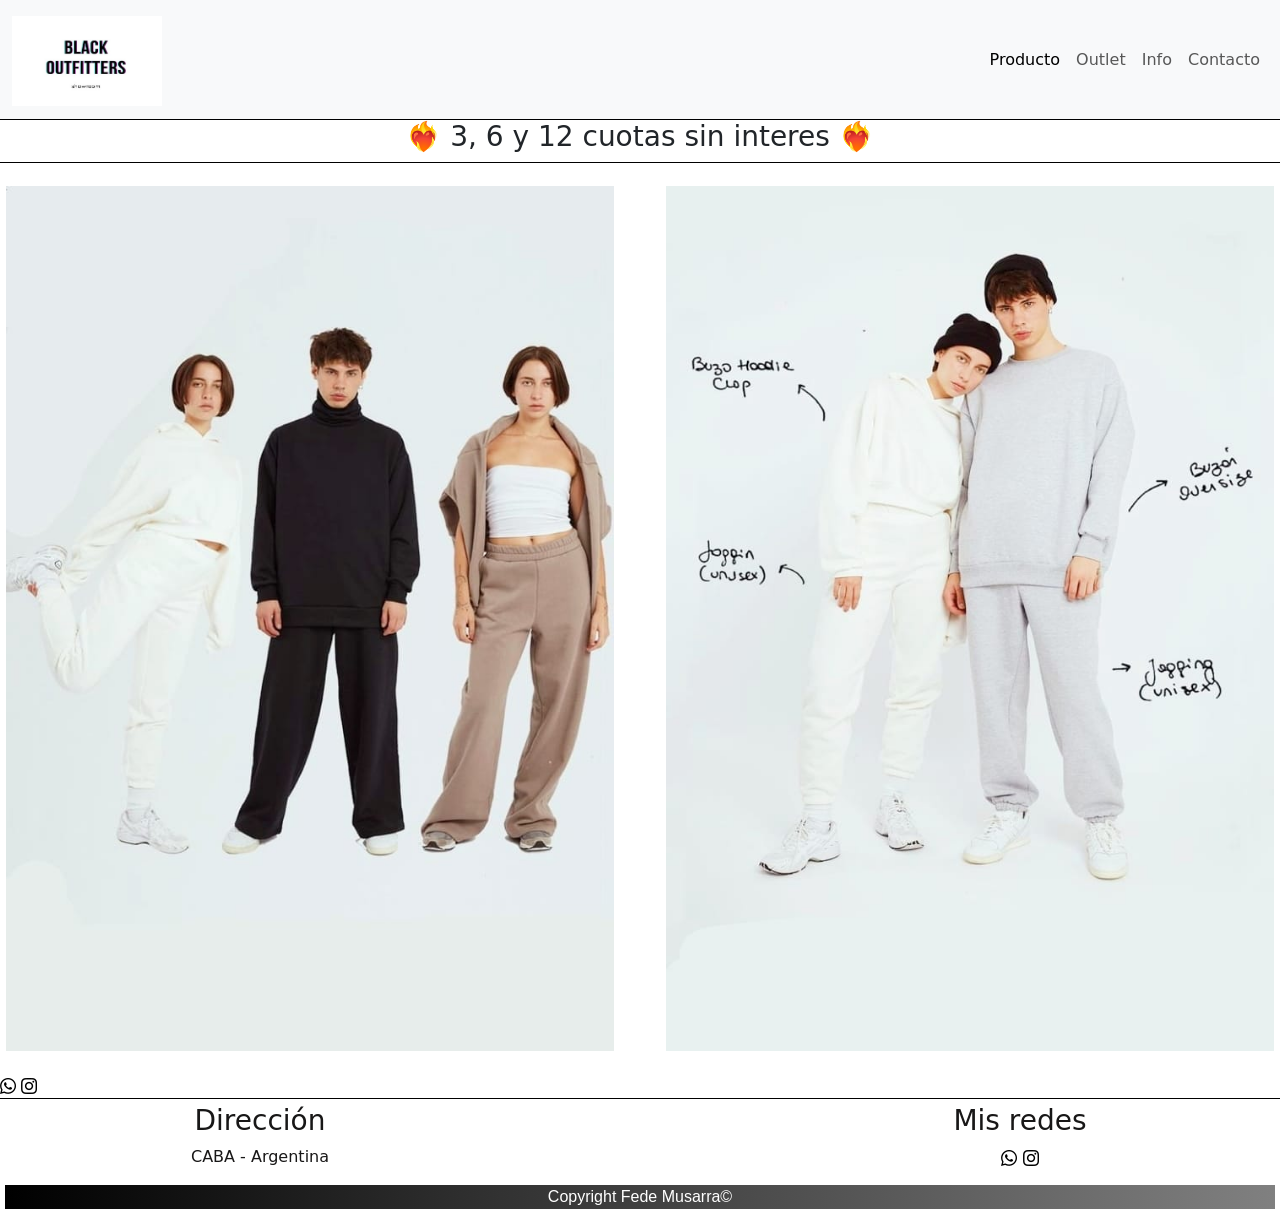
==== index.html @ 233162a6 "cambios footer" ====
<!DOCTYPE html>
<html lang="en">
<head>
    <meta charset="UTF-8">
    <meta http-equiv="X-UA-Compatible" content="IE=edge">
    <meta name="viewport" content="width=device-width, initial-scale=1.0">
    <title>Productos</title>
    <link rel="preconnect" href="https://fonts.gstatic.com">
    <link href="https://fonts.googleapis.com/css2?family=Mate+SC&family=Montserrat:wght@100&family=Open+Sans+Condensed:wght@300&family=Raleway:wght@100&family=Roboto:wght@100&display=swap" rel="stylesheet">
    <link rel="preconnect" href="https://fonts.gstatic.com">
    <link href="https://fonts.googleapis.com/css2?family=Cinzel&family=Karla:wght@200&family=Squada+One&display=swap" rel="stylesheet">
    <link rel="stylesheet" href="css/estilo.css">
    <link href="https://unpkg.com/aos@2.3.1/dist/aos.css" rel="stylesheet">
    <link href="https://cdn.jsdelivr.net/npm/bootstrap@5.0.2/dist/css/bootstrap.min.css" rel="stylesheet" integrity="sha384-EVSTQN3/azprG1Anm3QDgpJLIm9Nao0Yz1ztcQTwFspd3yD65VohhpuuCOmLASjC" crossorigin="anonymous">
    <meta name="description" content="Sitio web de mi tienda en el que encontrarás ropa de la mejor calidad, las ultimas tendencias, temporada verano, invierno, productos de sale, y contacto">
    <meta name="keywords"  content="ROPA,, MODA, TEMPORADA, SALE, VERANO, INVIERNO">
    
</head>

<body>
  <header>
  <nav class="navbar navbar-light bg-light">
    <div class="container-fluid">
    <a class="navbar-brand" href="index.html">
      <img src="./imagnes/newlogo.jpg" alt="" class="d-inline-block align-text-top" >  
    </a>
<nav class="navbar navbar-expand-lg navbar-light bg-light">
  <button class="navbar-toggler" type="button" data-bs-toggle="collapse" data-bs-target="#navbarNav" aria-controls="navbarNav" aria-expanded="false" aria-label="Toggle navigation">
    <span class="navbar-toggler-icon"></span>
  </button>
  <div class="collapse navbar-collapse" id="navbarNav">
    <ul class="navbar-nav">
      <li class="nav-item">
        <a class="nav-link active" aria-current="page" href="producto.html">Producto</a>
      </li>
      <li class="nav-item">
        <a class="nav-link" href="outlet.html">Outlet</a>
      </li>
      <li class="nav-item">
        <a class="nav-link" href="info.html">Info</a>
      </li>
      <li class="nav-item">
        <a class="nav-link " href="contacto.html" tabindex="-1" aria-disabled="true">Contacto</a>
      </li>
    </ul>
  </div>
</div>
</nav>
</header>

<h3 class="cuotas">❤️‍🔥 3, 6 y 12 cuotas sin interes ❤️‍🔥 </h3> 


<main data-aos="flip-left" data-aos-duration="1000">
  <div class="contenedorDos">
      <img src="./imagnes/Principal2.jpeg" alt=" foto1">
      <img src="./imagnes/Principal1.jpeg" alt=" foto2">
  
  </div>

</main>


<div class="social">
  <a href="https://api.whatsapp.com/send?phone=541133674062"><img src="imagnes/whatsapp.png" alt="whatsapp."></a>
  <a href="#"><img src="imagnes/instagram.png" alt="instagram."></a>
</div>



<footer class="text-center footer-style">
    <div class="container">
        <div class="row">
            <div class="col-md-4 footer-col">
                <h3>Dirección</h3>
                <p>
                    CABA - Argentina <br />
                    
                </p>
            </div>
            
            
            <div class="col-md-4 footer-col">
                         
            </div>
            
            
            <div class="col-md-4 footer-col" style="justify-content: space-evenly">
                <h3>Mis redes</h3>
                <a href="https://api.whatsapp.com/send?phone=541133674062"><img src="imagnes/whatsapp.png" alt="whatsapp."></a>
                <a href="https://www.instagram.com/black.outfitters/"><img src="imagnes/instagram.png" alt="instagram."></a>
            </div>

        </div>
    </div>
 <div class="derechos"> 
 <p> Copyright Fede Musarra© </p> 
</div>
</footer>

<script src="https://cdn.jsdelivr.net/npm/bootstrap@5.0.2/dist/js/bootstrap.bundle.min.js" integrity="sha384-MrcW6ZMFYlzcLA8Nl+NtUVF0sA7MsXsP1UyJoMp4YLEuNSfAP+JcXn/tWtIaxVXM" crossorigin="anonymous"></script>
<script src="https://unpkg.com/aos@2.3.1/dist/aos.js"></script>
<script>
  AOS.init();
</script>

</body>
</html>
---- css/estilo.css ----
@media only screen and (max-width: 600px) {
  .contenedorDos {
    border-top: 1px solid black;
    display: grid;
    height: 100%;
    grid-template-columns: 100%;
    grid-template-rows: 1fr 1fr;
    grid-template-areas: "foto1"
 "foto2";
    column-gap: 20px;
    row-gap: 20px;
    align-items: center;
    justify-items: center; }
    .contenedorDos img {
      width: 95%;
      height: 95%; } }

@media only screen and (min-width: 600px) {
  .contenedorDos {
    border-top: 1px solid black;
    display: grid;
    height: 100%;
    grid-template-columns: 50% 50%;
    grid-template-rows: 100%;
    grid-template-areas: "foto1 foto2";
    column-gap: 20px;
    row-gap: 20px;
    justify-content: space-evenly;
    align-items: center;
    justify-items: center;
    justify-content: center; }
    .contenedorDos img {
      width: 95%;
      height: 95%; } }

header {
  border-bottom: 1px solid black; }
  header img {
    width: 150px;
    height: 90px; }
  header nav {
    background-color: white;
    justify-items: center;
    grid-area: menu; }

footer {
  border-top: 1px solid black;
  text-decoration: none;
  color: #181717;
  grid-area: footer;
  width: 100%;
  height: 70px;
  padding: 5px; }
  footer .derechos {
    background-image: linear-gradient(to right, black, grey);
    color: white;
    font-family: 'Open Sans', sans-serif;
    text-align: center; }

.Productos {
  display: flex;
  flex-wrap: wrap;
  justify-content: space-evenly;
  border-top: 1px solid black; }
  .Productos .fotos {
    margin: 15px; }
    .Productos .fotos img {
      width: 300px; }
    .Productos .fotos :hover {
      box-shadow: 0 8px 16px 0 rgba(0, 0, 0, 0.2); }
  .Productos button {
    transition-duration: 0.4s;
    border: none; }
    .Productos button :hover {
      background-color: #d8afbf;
      /* Green */
      color: white;
      font-size: 15px;
      border-radius: 15px;
      border: 2px solid #b6a9b6;
      text-align: center;
      color: black;
      box-shadow: 0 12px 16px 0 rgba(0, 0, 0, 0.24), 0 17px 50px 0 rgba(0, 0, 0, 0.19);
      cursor: pointer;
      position: absolute; }

main .carousel {
  border-top: 1px solid black; }
  main .carousel img {
    max-width: 50%;
    margin: auto; }

main h5 {
  color: black; }

.cuotas {
  text-align: center;
  align-items: center;
  align-content: center; }


  iframe{
  text-align: left;
  align-items: flex-end;
  }
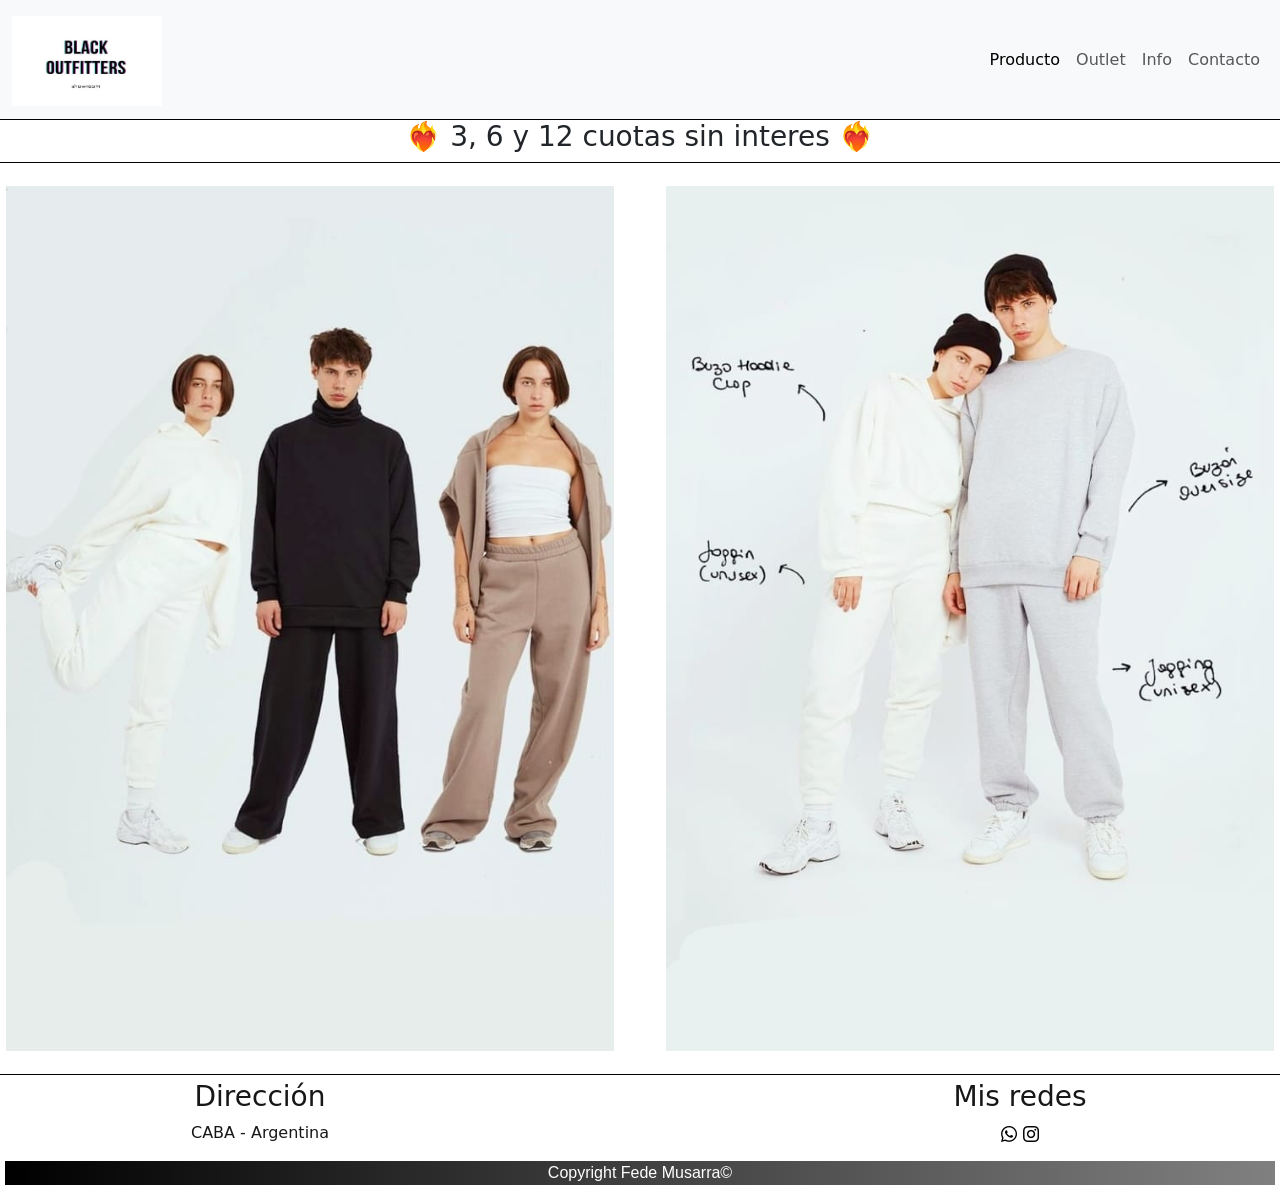
==== commit a24cdf2b: "cambios preentrega4" ====
--- a/index.html
+++ b/index.html
@@ -61,13 +61,6 @@
 </main>
 
 
-<div class="social">
-  <a href="https://api.whatsapp.com/send?phone=541133674062"><img src="imagnes/whatsapp.png" alt="whatsapp."></a>
-  <a href="#"><img src="imagnes/instagram.png" alt="instagram."></a>
-</div>
-
-
-
 <footer class="text-center footer-style">
     <div class="container">
         <div class="row">
--- a/css/estilo.css
+++ b/css/estilo.css
@@ -102,4 +102,5 @@
   iframe{
   text-align: left;
   align-items: flex-end;
-  }+  }
+
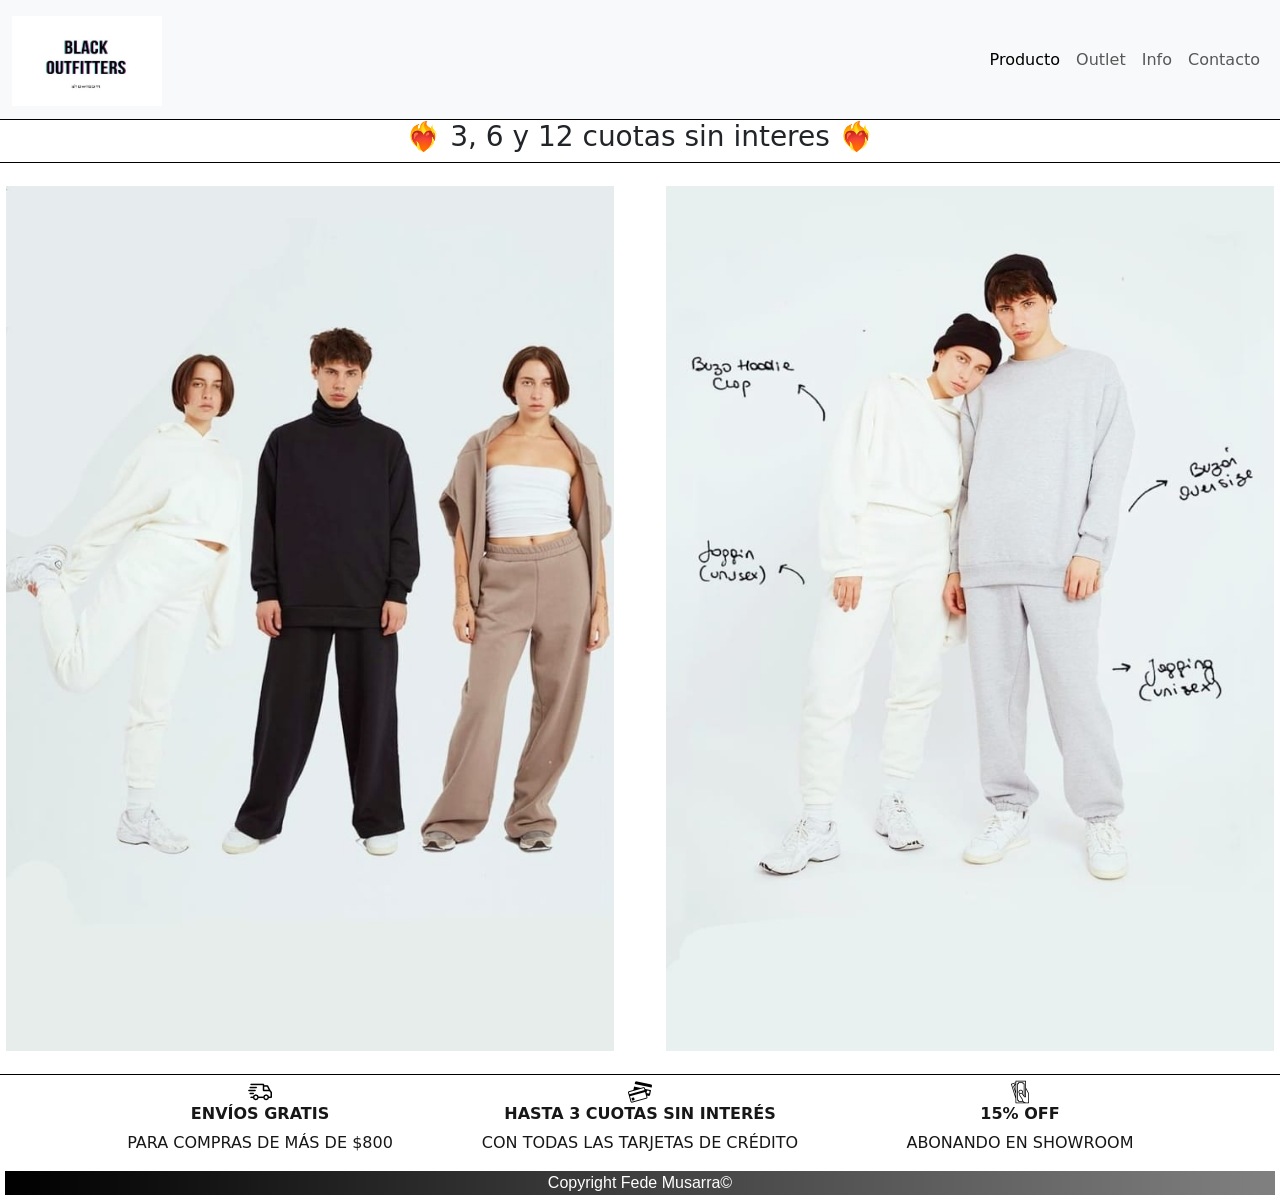
==== commit 708525e3: "cambios footer" ====
--- a/index.html
+++ b/index.html
@@ -4,7 +4,7 @@
     <meta charset="UTF-8">
     <meta http-equiv="X-UA-Compatible" content="IE=edge">
     <meta name="viewport" content="width=device-width, initial-scale=1.0">
-    <title>Productos</title>
+    <title>Blackoutfitters Clothes - Inicio</title>
     <link rel="preconnect" href="https://fonts.gstatic.com">
     <link href="https://fonts.googleapis.com/css2?family=Mate+SC&family=Montserrat:wght@100&family=Open+Sans+Condensed:wght@300&family=Raleway:wght@100&family=Roboto:wght@100&display=swap" rel="stylesheet">
     <link rel="preconnect" href="https://fonts.gstatic.com">
@@ -65,23 +65,26 @@
     <div class="container">
         <div class="row">
             <div class="col-md-4 footer-col">
-                <h3>Dirección</h3>
-                <p>
-                    CABA - Argentina <br />
-                    
-                </p>
+              <img src="./imagnes/entrega.png" alt=" Envio">
+              <h6><strong>ENVÍOS GRATIS </strong> </h6> 
+                <p> PARA COMPRAS DE MÁS DE $800 </p>
             </div>
             
             
-            <div class="col-md-4 footer-col">
-                         
+            <div class="col-md-4 footer-col"> 
+              <i class="fal fa-credit-card"></i>
+                <img src="./imagnes/TC.png" alt=" TC">
+                <h6><strong>HASTA 3 CUOTAS SIN INTERÉS</strong> </h6> 
+                  <p> CON TODAS LAS TARJETAS DE CRÉDITO </p>
             </div>
             
             
             <div class="col-md-4 footer-col" style="justify-content: space-evenly">
-                <h3>Mis redes</h3>
-                <a href="https://api.whatsapp.com/send?phone=541133674062"><img src="imagnes/whatsapp.png" alt="whatsapp."></a>
-                <a href="https://www.instagram.com/black.outfitters/"><img src="imagnes/instagram.png" alt="instagram."></a>
+              <i class="fal fa-credit-card"></i>
+              <img src="./imagnes/$.png" alt=" $">
+              <h6><strong>15% OFF</strong> </h6> 
+                <p> ABONANDO EN SHOWROOM  </p>
+            </div>
             </div>
 
         </div>
@@ -91,6 +94,7 @@
 </div>
 </footer>
 
+
 <script src="https://cdn.jsdelivr.net/npm/bootstrap@5.0.2/dist/js/bootstrap.bundle.min.js" integrity="sha384-MrcW6ZMFYlzcLA8Nl+NtUVF0sA7MsXsP1UyJoMp4YLEuNSfAP+JcXn/tWtIaxVXM" crossorigin="anonymous"></script>
 <script src="https://unpkg.com/aos@2.3.1/dist/aos.js"></script>
 <script>
--- a/css/estilo.css
+++ b/css/estilo.css
@@ -5,7 +5,7 @@
     height: 100%;
     grid-template-columns: 100%;
     grid-template-rows: 1fr 1fr;
-    grid-template-areas: "foto1"
+    grid-template-areas: "foto1"  "foto2";
     column-gap: 20px;
     row-gap: 20px;
@@ -97,10 +97,3 @@
   text-align: center;
   align-items: center;
   align-content: center; }
-
-
-  iframe{
-  text-align: left;
-  align-items: flex-end;
-  }
-
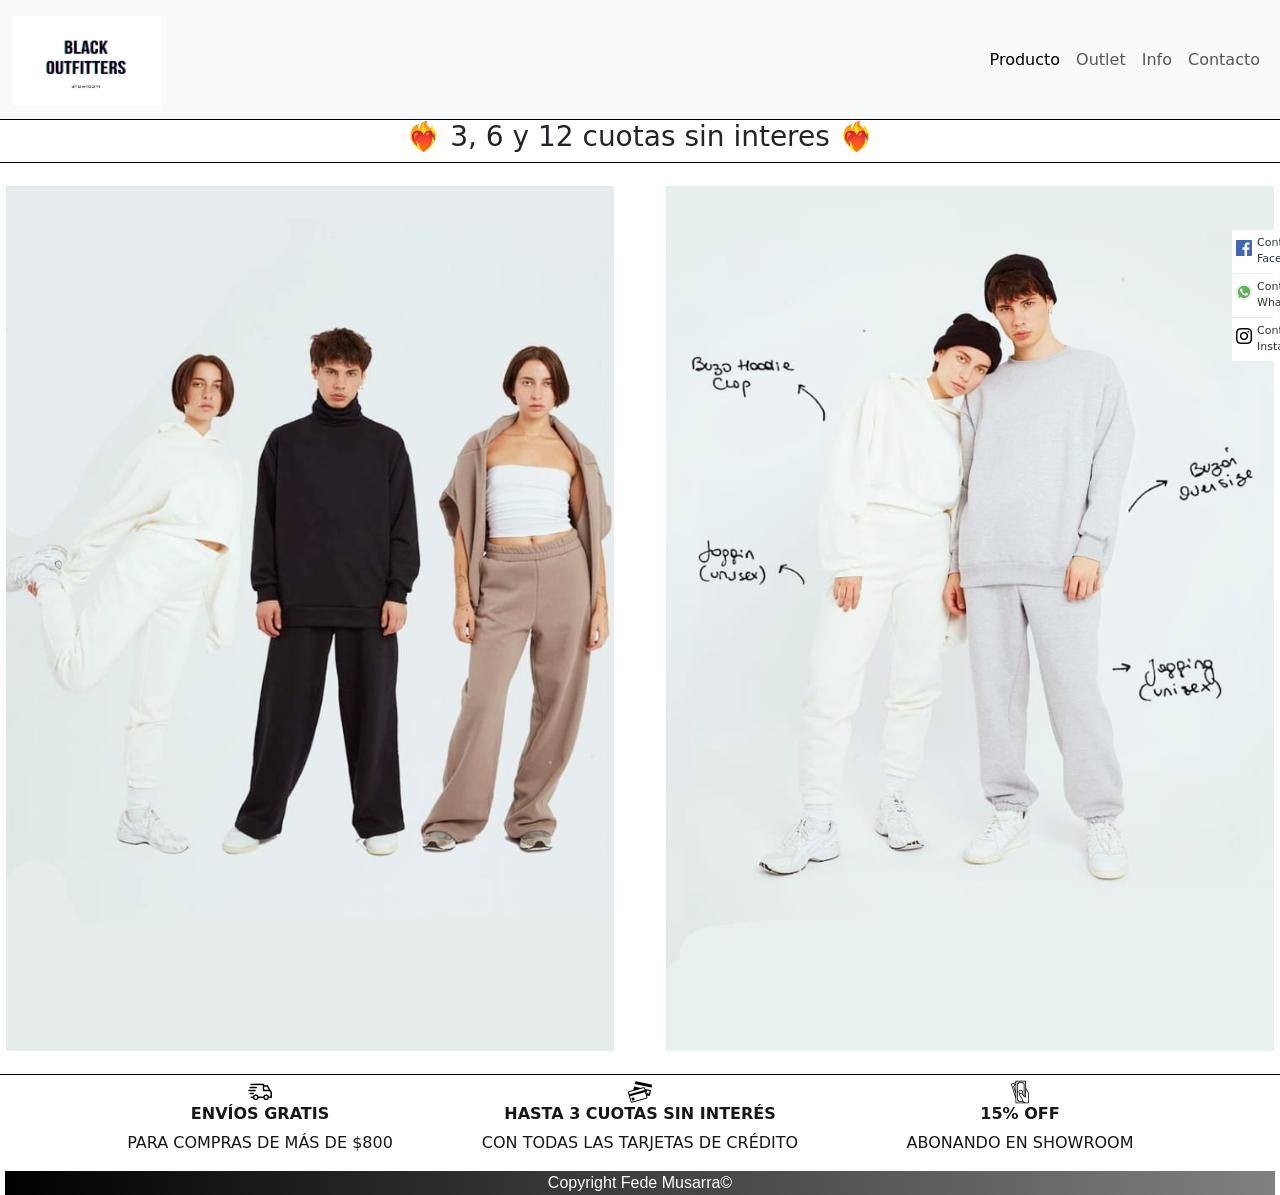
==== commit 7a49e26b: "barra redes" ====
--- a/index.html
+++ b/index.html
@@ -50,6 +50,23 @@
 
 <h3 class="cuotas">❤️‍🔥 3, 6 y 12 cuotas sin interes ❤️‍🔥 </h3> 
 
+<div class="sticky-container">
+  <ul class="sticky">
+      <li>
+      <p><img src="./imagnes/facebook.png" > <a href="https://www.facebook.com/Black.outfitters" target="_blank">Contactanos en <br> Facebook </a></p>
+      </li>
+
+      <li>
+      <p> <a href="https://api.whatsapp.com/send?phone=541133674062"><img src="imagnes/whatsapp.png" alt="whatsapp.">Contactanos en <br> Whatsapp </a></p>
+      </li>
+      <li>
+        <p>  <a href="https://www.instagram.com/black.outfitters/"><img src="imagnes/instagram.png" alt="instagram.">Contactanos en <br> Instagram </a></p>
+      </li>
+
+  </ul>
+
+
+</div>
 
 <main data-aos="flip-left" data-aos-duration="1000">
   <div class="contenedorDos">
--- a/css/estilo.css
+++ b/css/estilo.css
@@ -5,7 +5,7 @@
     height: 100%;
     grid-template-columns: 100%;
     grid-template-rows: 1fr 1fr;
-    grid-template-areas: "foto1"+    grid-template-areas: "foto1"
  "foto2";
     column-gap: 20px;
     row-gap: 20px;
@@ -97,3 +97,43 @@
   text-align: center;
   align-items: center;
   align-content: center; }
+
+.sticky-container {
+  padding: 0px;
+  margin: 0px;
+  position: fixed;
+  right: -130px;
+  top: 230px;
+  width: 210px;
+  z-index: 1100; }
+
+.sticky li {
+  list-style-type: none;
+  background-color: #fff;
+  color: #efefef;
+  height: 43px;
+  padding: 0px;
+  margin: 0px 0px 1px 0px;
+  -webkit-transition: all 0.25s ease-in-out;
+  -moz-transition: all 0.25s ease-in-out;
+  -o-transition: all 0.25s ease-in-out;
+  transition: all 0.25s ease-in-out;
+  cursor: pointer; }
+  .sticky li img {
+    float: left;
+    margin: 5px 4px;
+    margin-right: 5px; }
+    .sticky li:hover{
+      margin-left:-115px;}
+    
+  .sticky li p {
+    padding-top: 5px;
+    margin: 0px;
+    line-height: 16px;
+    font-size: 11px; }
+    .sticky li p a {
+      text-decoration: none;
+      color: #2C3539; }
+    .sticky li p a:hover{
+        text-decoration:underline;
+    }
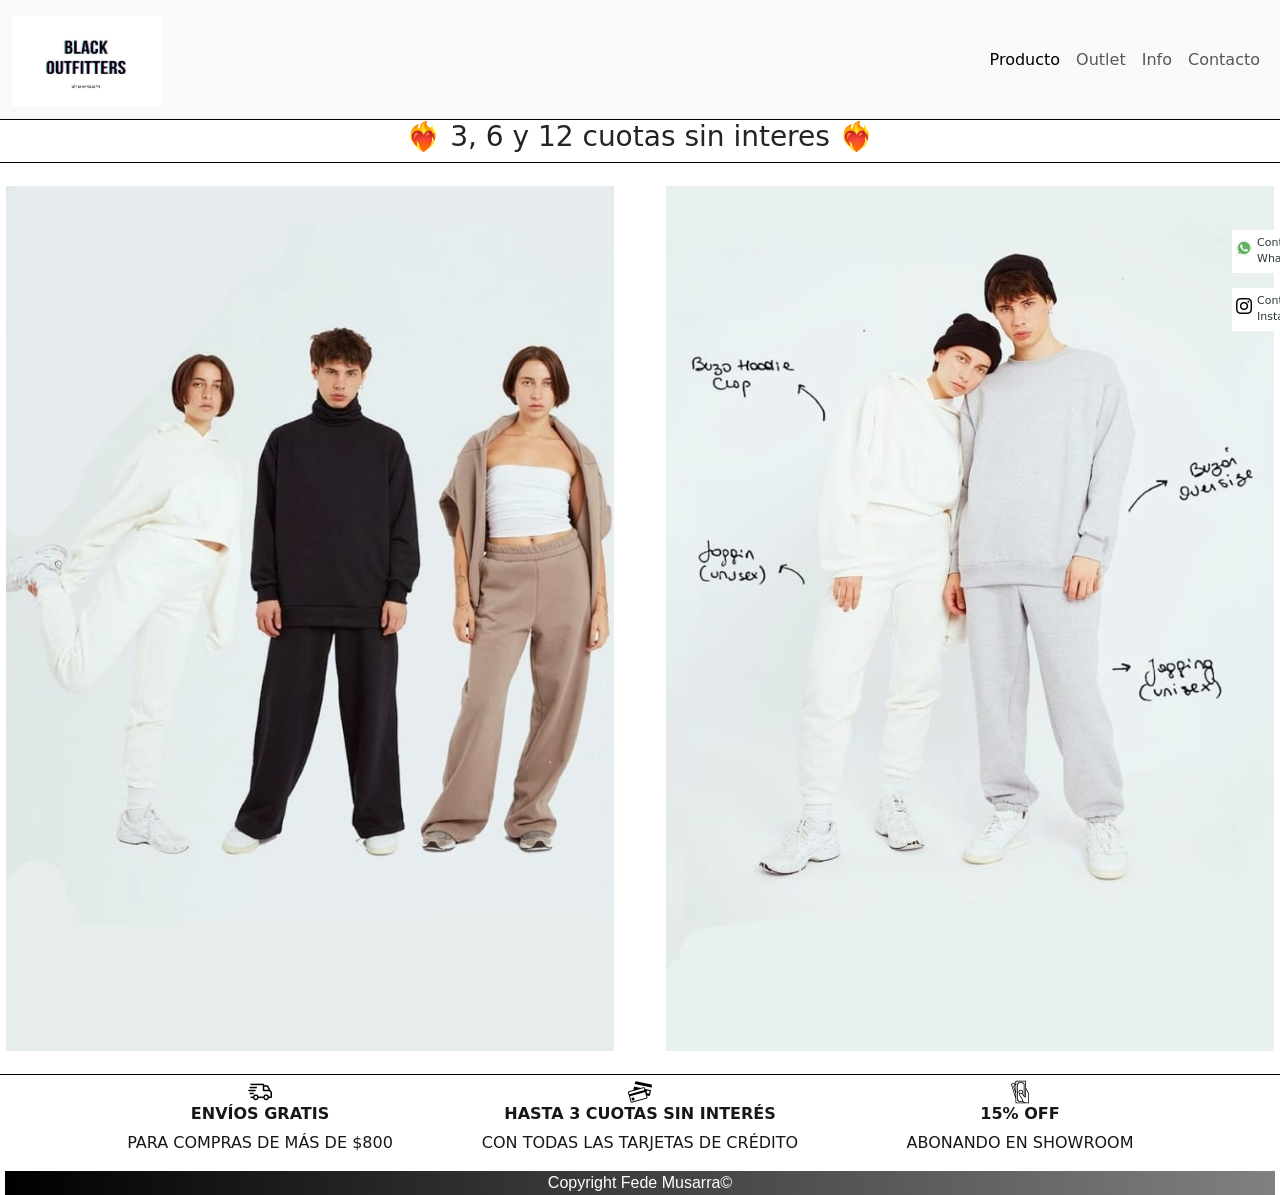
==== commit 9e896c97: "cambios barra2" ====
--- a/index.html
+++ b/index.html
@@ -52,9 +52,6 @@
 
 <div class="sticky-container">
   <ul class="sticky">
-      <li>
-      <p><img src="./imagnes/facebook.png" > <a href="https://www.facebook.com/Black.outfitters" target="_blank">Contactanos en <br> Facebook </a></p>
-      </li>
 
       <li>
       <p> <a href="https://api.whatsapp.com/send?phone=541133674062"><img src="imagnes/whatsapp.png" alt="whatsapp.">Contactanos en <br> Whatsapp </a></p>
--- a/css/estilo.css
+++ b/css/estilo.css
@@ -6,7 +6,7 @@
     grid-template-columns: 100%;
     grid-template-rows: 1fr 1fr;
     grid-template-areas: "foto1"
- "foto2";
+                          "foto2";
     column-gap: 20px;
     row-gap: 20px;
     align-items: center;
@@ -15,7 +15,7 @@
       width: 95%;
       height: 95%; } }
 
-@media only screen and (min-width: 600px) {
+@media only screen and (min-width: 992px) {
   .contenedorDos {
     border-top: 1px solid black;
     display: grid;
@@ -98,6 +98,7 @@
   align-items: center;
   align-content: center; }
 
+
 .sticky-container {
   padding: 0px;
   margin: 0px;
@@ -109,16 +110,17 @@
 
 .sticky li {
   list-style-type: none;
-  background-color: #fff;
-  color: #efefef;
+  background-color:#FFF;
+  color:white;
   height: 43px;
   padding: 0px;
-  margin: 0px 0px 1px 0px;
+  margin: 0px 0px 15px 0px;
   -webkit-transition: all 0.25s ease-in-out;
   -moz-transition: all 0.25s ease-in-out;
   -o-transition: all 0.25s ease-in-out;
   transition: all 0.25s ease-in-out;
   cursor: pointer; }
+
   .sticky li img {
     float: left;
     margin: 5px 4px;
@@ -130,7 +132,9 @@
     padding-top: 5px;
     margin: 0px;
     line-height: 16px;
-    font-size: 11px; }
+    font-size: 11px;
+  }
+
     .sticky li p a {
       text-decoration: none;
       color: #2C3539; }
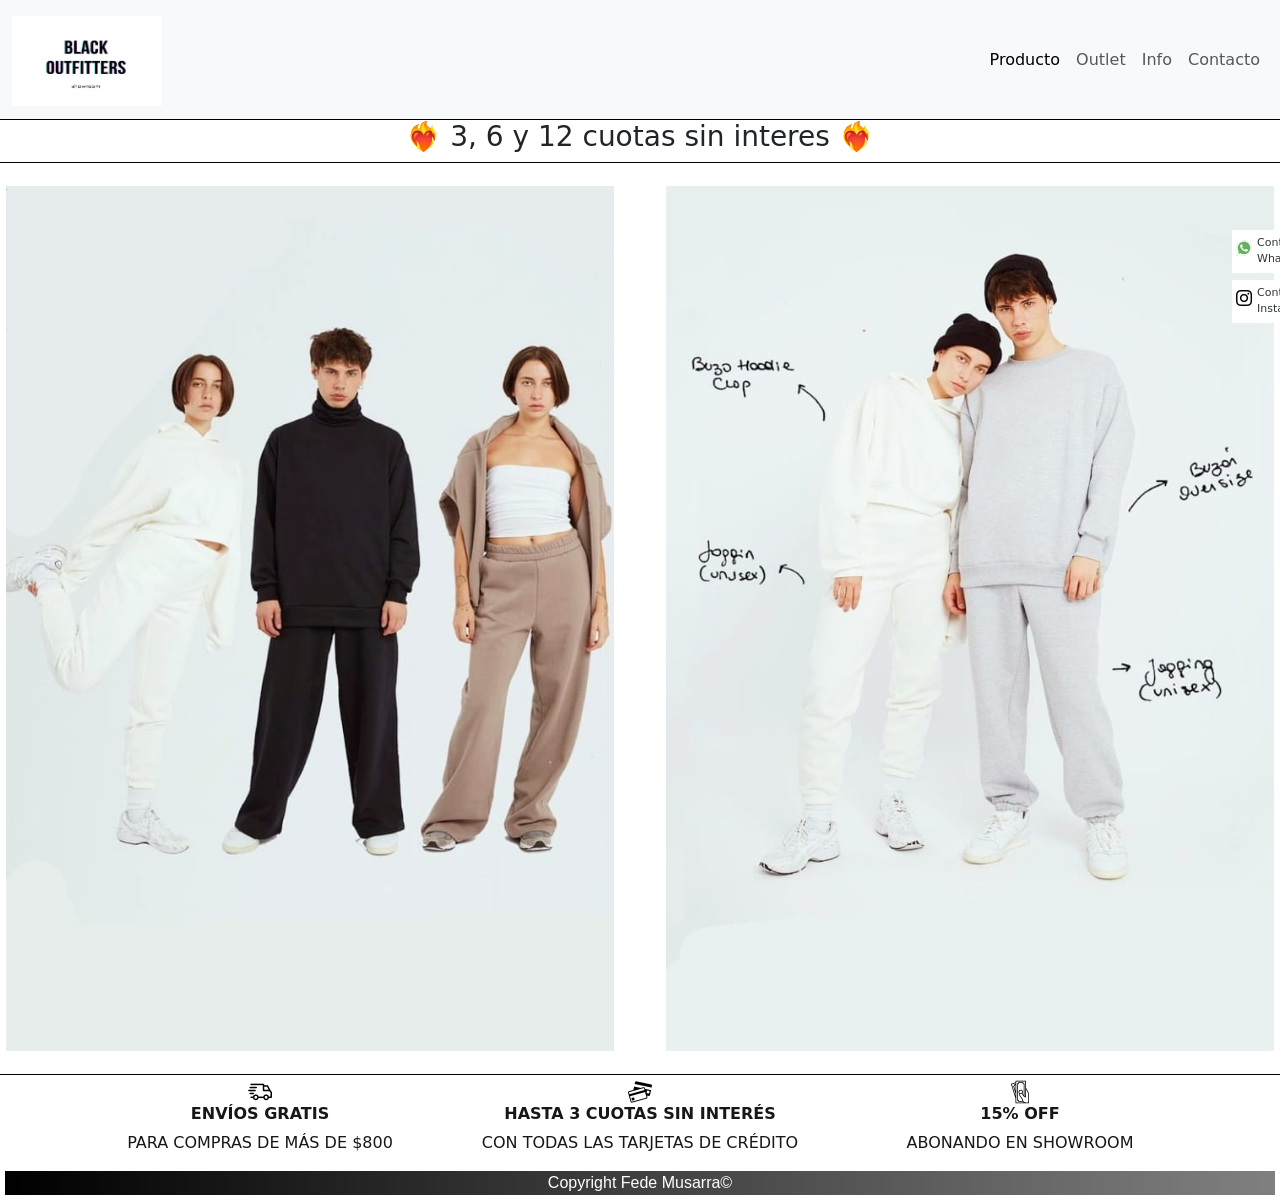
==== commit 574e34fa: "cambios barra3" ====
--- a/index.html
+++ b/index.html
@@ -54,10 +54,10 @@
   <ul class="sticky">
 
       <li>
-      <p> <a href="https://api.whatsapp.com/send?phone=541133674062"><img src="imagnes/whatsapp.png" alt="whatsapp.">Contactanos en <br> Whatsapp </a></p>
+      <p> <a href="https://api.whatsapp.com/send?phone=541133674062"><img src="imagnes/whatsapp.png" alt="whatsapp." target="_blank">Contactanos en <br> Whatsapp </a></p>
       </li>
       <li>
-        <p>  <a href="https://www.instagram.com/black.outfitters/"><img src="imagnes/instagram.png" alt="instagram.">Contactanos en <br> Instagram </a></p>
+      <p>  <a href="https://www.instagram.com/black.outfitters/"><img src="imagnes/instagram.png" alt="instagram." target="_blank">Contactanos en <br> Instagram </a></p>
       </li>
 
   </ul>
--- a/css/estilo.css
+++ b/css/estilo.css
@@ -1,3 +1,5 @@
+
+/* INDEX */
 @media only screen and (max-width: 600px) {
   .contenedorDos {
     border-top: 1px solid black;
@@ -6,7 +8,7 @@
     grid-template-columns: 100%;
     grid-template-rows: 1fr 1fr;
     grid-template-areas: "foto1"
-                          "foto2";
+ "foto2";
     column-gap: 20px;
     row-gap: 20px;
     align-items: center;
@@ -15,7 +17,7 @@
       width: 95%;
       height: 95%; } }
 
-@media only screen and (min-width: 992px) {
+@media only screen and (min-width: 600px) {
   .contenedorDos {
     border-top: 1px solid black;
     display: grid;
@@ -33,6 +35,9 @@
       width: 95%;
       height: 95%; } }
 
+
+/* HEADER */
+
 header {
   border-bottom: 1px solid black; }
   header img {
@@ -42,6 +47,8 @@
     background-color: white;
     justify-items: center;
     grid-area: menu; }
+
+/* FOOTER */
 
 footer {
   border-top: 1px solid black;
@@ -56,6 +63,8 @@
     color: white;
     font-family: 'Open Sans', sans-serif;
     text-align: center; }
+
+    /* SECCION PRODUCTOS */
 
 .Productos {
   display: flex;
@@ -73,7 +82,6 @@
     border: none; }
     .Productos button :hover {
       background-color: #d8afbf;
-      /* Green */
       color: white;
       font-size: 15px;
       border-radius: 15px;
@@ -84,11 +92,15 @@
       cursor: pointer;
       position: absolute; }
 
+    /* SECCION Outlet */
+
 main .carousel {
   border-top: 1px solid black; }
   main .carousel img {
     max-width: 50%;
     margin: auto; }
+
+/* ENCABEZADO */
 
 main h5 {
   color: black; }
@@ -98,46 +110,48 @@
   align-items: center;
   align-content: center; }
 
+  /* BARRA REDES */
 
-.sticky-container {
-  padding: 0px;
-  margin: 0px;
-  position: fixed;
-  right: -130px;
-  top: 230px;
-  width: 210px;
-  z-index: 1100; }
-
-.sticky li {
-  list-style-type: none;
-  background-color:#FFF;
-  color:white;
-  height: 43px;
-  padding: 0px;
-  margin: 0px 0px 15px 0px;
-  -webkit-transition: all 0.25s ease-in-out;
-  -moz-transition: all 0.25s ease-in-out;
-  -o-transition: all 0.25s ease-in-out;
-  transition: all 0.25s ease-in-out;
-  cursor: pointer; }
-
-  .sticky li img {
-    float: left;
-    margin: 5px 4px;
-    margin-right: 5px; }
-    .sticky li:hover{
-      margin-left:-115px;}
-    
-  .sticky li p {
-    padding-top: 5px;
-    margin: 0px;
-    line-height: 16px;
-    font-size: 11px;
-  }
-
-    .sticky li p a {
-      text-decoration: none;
-      color: #2C3539; }
-    .sticky li p a:hover{
-        text-decoration:underline;
-    }
+  .sticky-container{
+    padding:0px;
+    margin:0px;
+    position:fixed;
+    right:-130px;
+    top:230px;
+    width:210px;
+    z-index: 1100;
+}
+.sticky li{
+    list-style-type:none;
+    background-color:#fff;
+    color:#efefef;
+    height:43px;
+    padding:0px;
+    margin:0px 0px 7px 0px;
+    -webkit-transition:all 0.25s ease-in-out;
+    -moz-transition:all 0.25s ease-in-out;
+    -o-transition:all 0.25s ease-in-out;
+    transition:all 0.25s ease-in-out;
+    cursor:pointer;
+}
+.sticky li:hover{
+    margin-left:-115px;
+}
+.sticky li img{
+    float:left;
+    margin:5px 4px;
+    margin-right:5px;
+}
+.sticky li p{
+    padding-top:5px;
+    margin:0px;
+    line-height:16px;
+    font-size:11px;
+}
+.sticky li p a{
+    text-decoration:none;
+    color:#2C3539;
+}
+.sticky li p a:hover{
+    text-decoration:underline;
+}
